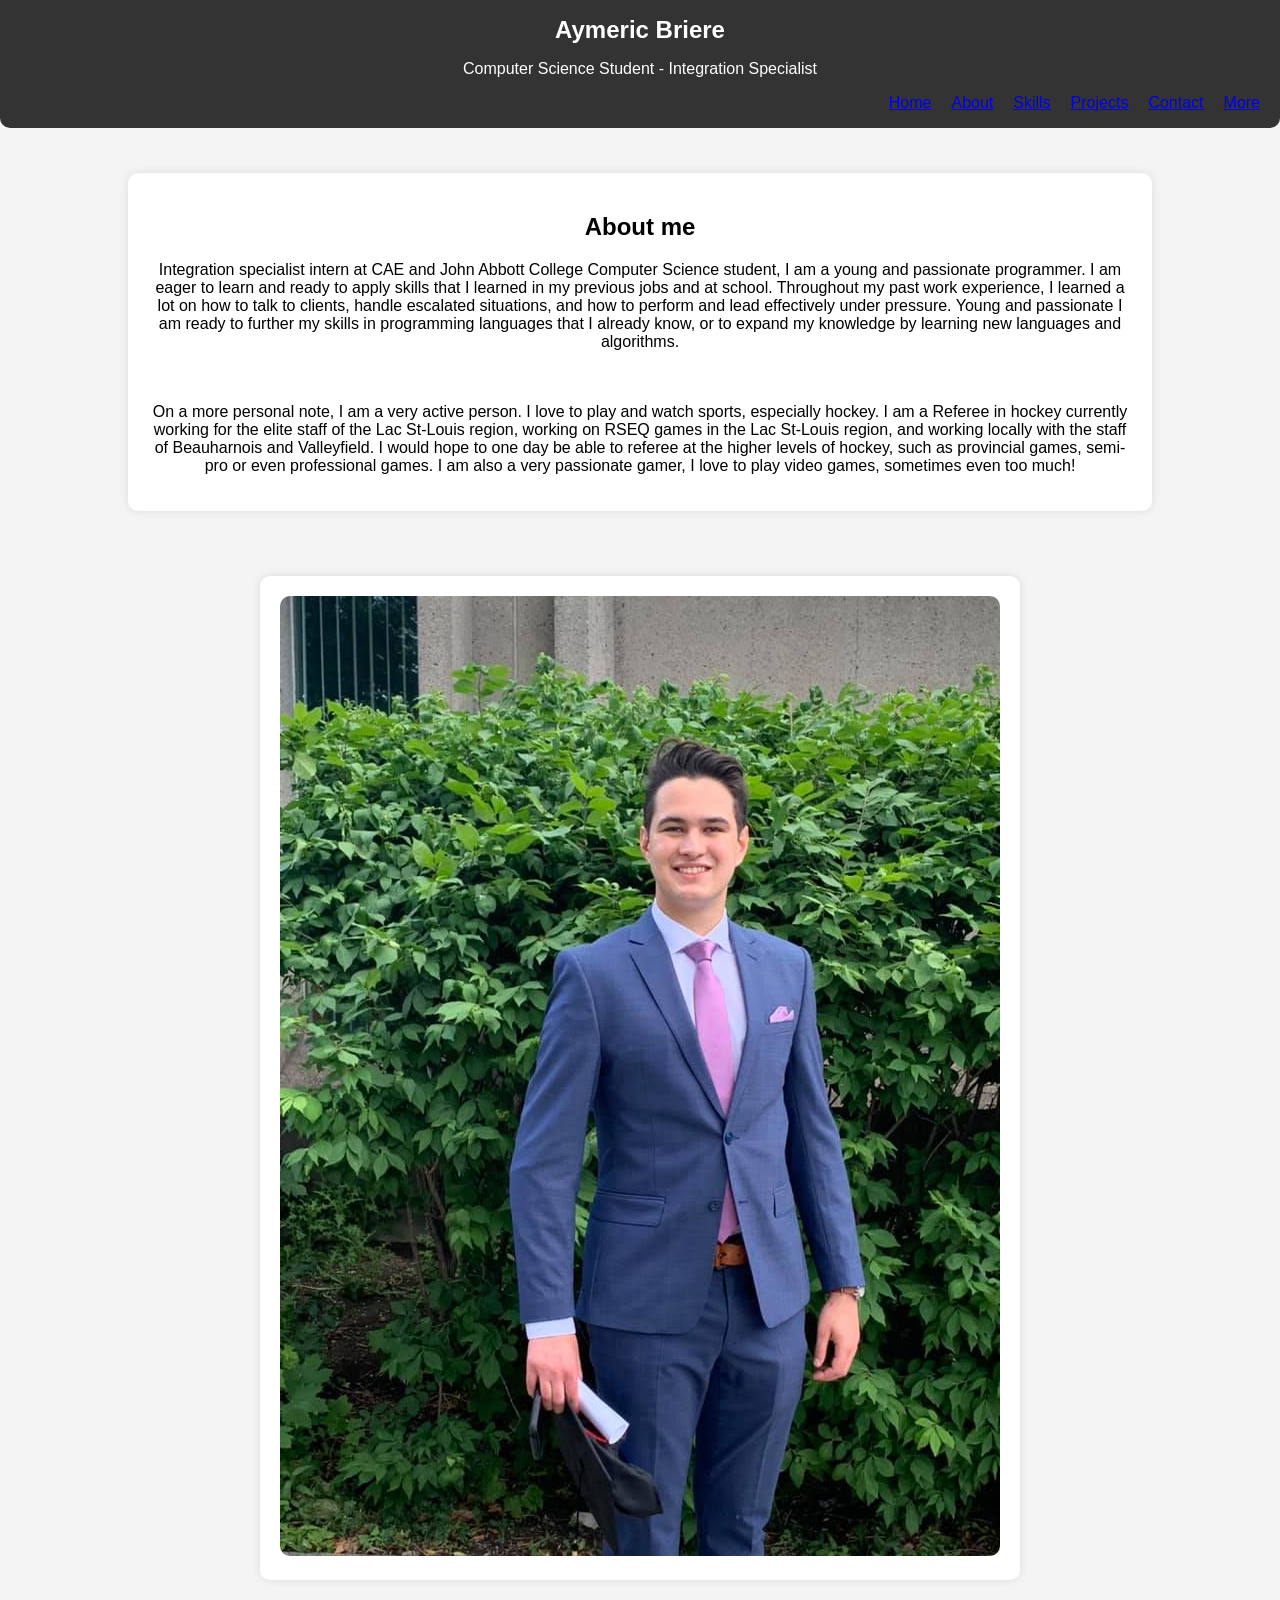
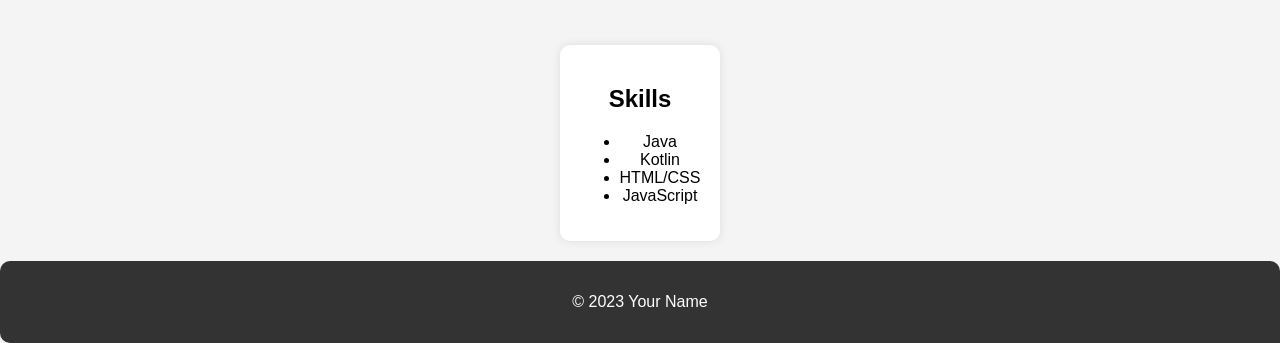
==== root/index.html @ f792628d "website init" ====
<!-- index.html -->
<!DOCTYPE html>
<html lang="en">
<head>
    <meta charset="UTF-8">
    <meta name="viewport" content="width=device-width, initial-scale=1.0">
    <title>Aymeric Briere - Full Stack Developer</title>
    <link rel="stylesheet" href="styles.css">
</head>
<body>

    <header id="head">
        <div class="logo">
            <h1>Aymeric Briere</h1>
            <p>Computer Science Student - Integration Specialist</p>
        </div>
        <nav>
            <ul class="nav-links">
                <li><a href="index.html">Home</a></li>
                <li><a href="about.html">About</a></li>
                <li><a href="skills.html">Skills</a></li>
                <li><a href="projects.html">Projects</a></li>
                <li><a href="contact.html">Contact</a></li>
                <li class="dropdown">
                    <a href="#">More</a>
                    <ul class="dropdown-content">
                        <li><a href="#">Blog</a></li>
                        <li><a href="#">Resume</a></li>
                        <!-- Add more dropdown items as needed -->
                    </ul>
                </li>
            </ul>
        </nav>
    </header>

    <div class="flex-container">
        <section id="me" class="container flex-item-left">
            <div class="about-me">
                <h2>About me</h2>
                <p>Integration specialist intern at CAE and John Abbott College Computer Science student, I am a young and passionate programmer. 
                    I am eager to learn and ready to apply skills that I learned in my previous jobs and at school. Throughout 
                    my past work experience, I learned a lot on how to talk to clients, handle escalated situations, and how to perform 
                    and lead effectively under pressure. Young and passionate I am ready to further my skills in programming languages that 
                    I already know, or to expand my knowledge by learning new languages and algorithms.</p>

                <p> 
                    <br><br>
                    On a more personal note, I am a very active person. I love to play and watch sports, especially hockey.
                    I am a Referee in hockey currently working for the elite staff of the Lac St-Louis region, working on
                    RSEQ games in the Lac St-Louis region, and working locally with the staff of Beauharnois and Valleyfield.
                    I would hope to one day be able to referee at the higher levels of hockey, such as provincial games, semi-pro 
                    or even professional games. I am also a very passionate gamer, I love to play video games, sometimes even too much!
                </p>
            </div>
        </section>

        <section id="picture_me" class="container flex-item-middle">
            <div class="picture-container">
                <img src="img/gradpic.jpg" alt="Picture of Aymeric Briere">
            </div>
        </section>

        <section id="skills" class="container flex-item-right">
            <div class="skills">
                <h2>Skills</h2>
                <ul>
                    <li>Java</li>
                    <li>Kotlin</li>
                    <li>HTML/CSS</li>
                    <li>JavaScript</li>
                    <!-- Add more skills as needed -->
                </ul>
            </div>
        </section>
    </div>

    <footer>
        <p>&copy; 2023 Your Name</p>
    </footer>

    <script src="scripts.js"></script>
</body>
</html>
---- root/styles.css ----
/* styles.css */
* {
    box-sizing: border-box;
}

body {
    font-family: 'Arial', sans-serif;
    margin: 0;
    padding: 0;
    background-color: #f4f4f4;
}

.container {
    display: flex;
    justify-content: space-between;
    align-items: center;
    max-width: 80%; /* Adjusted max-width */
    margin: 45px auto; /* Centered the container */
    padding: 20px;
    background-color: #fff;
    box-shadow: 0 0 10px rgba(0, 0, 0, 0.1);
    border-radius: 10px;
}

.logo {
    flex-grow: 1;
}

.logo h1 {
    margin: 0;
    font-size: 1.5em;
}

nav {
    flex-grow: 2;
}

.nav-links {
    list-style-type: none;
    margin: 0;
    padding: 0;
    display: flex;
    justify-content: flex-end;
}

.nav-links li {
    margin-right: 20px;
}

.dropdown {
    position: relative;
}

.dropdown-content {
    display: none;
    position: absolute;
    background-color: #fff;
    box-shadow: 0 4px 8px rgba(0, 0, 0, 0.1);
    border-radius: 5px;
    z-index: 1;
}

.dropdown:hover .dropdown-content {
    display: block;
}

.flex-container {
    display: flex;
    flex-direction: column; /* Changed to column for better responsiveness */
    align-items: center; /* Centered items horizontally */
    text-align: center;
}

.container,
.flex-item-left,
.flex-item-middle,
.flex-item-right {
    flex-basis: 100%; /* Full width on small screens, adjust as needed */
    margin-bottom: 20px; /* Added space between sections */
}

.picture-container img {
    width: 100%;
    border-radius: 10px;
}

footer {
    background-color: #333;
    color: #fff;
    text-align: center;
    padding: 1em 0;
    border-radius: 10px 10px 0;
}

#head {
    background-color: #333;
    color: #fff;
    text-align: center;
    padding: 1em 0;
    border-radius: 0 0 10px 10px;
    max-width: 100%;
}
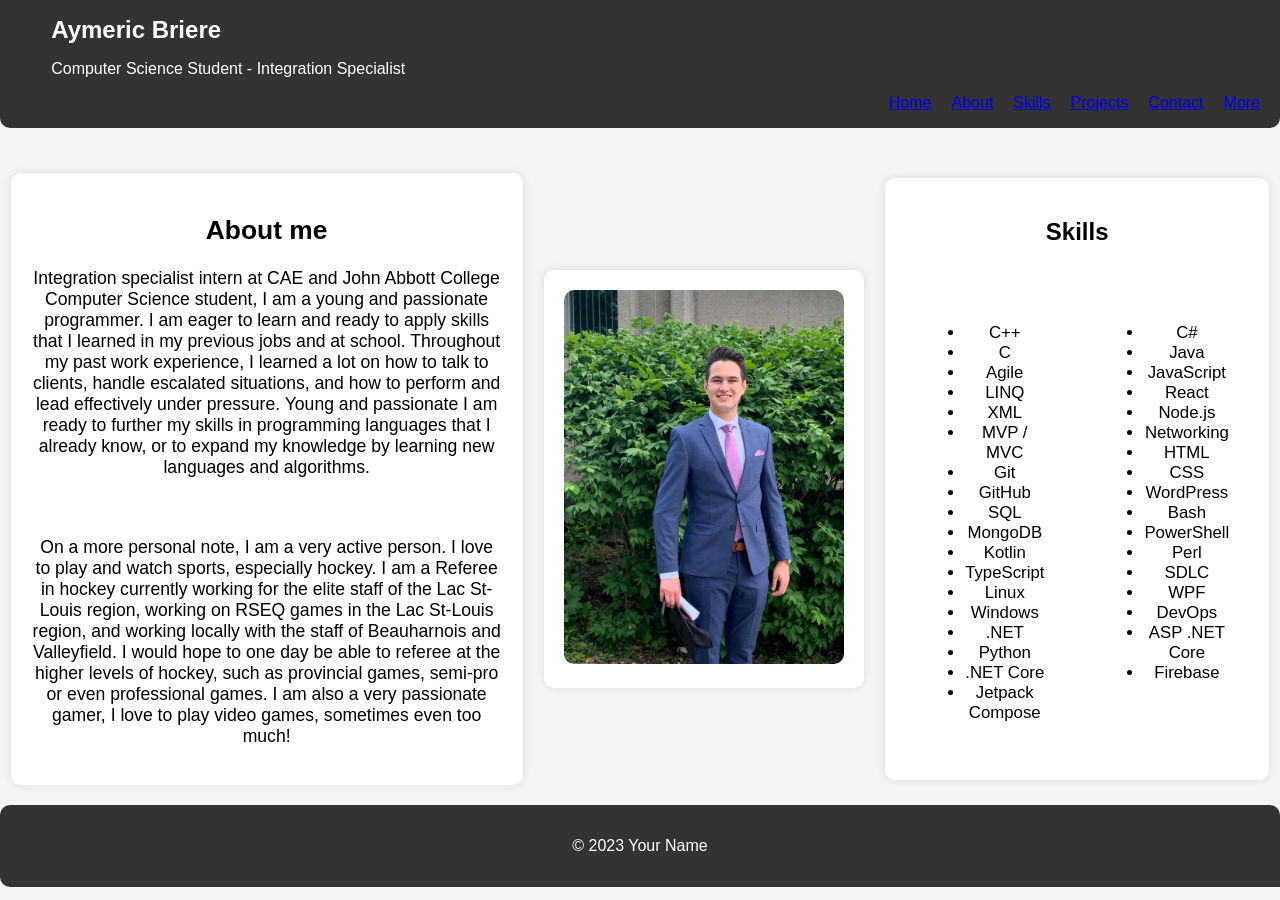
==== commit c273ee65: "Fixed the skills list" ====
--- a/root/index.html
+++ b/root/index.html
@@ -62,14 +62,50 @@
 
         <section id="skills" class="container flex-item-right">
             <div class="skills">
-                <h2>Skills</h2>
-                <ul>
-                    <li>Java</li>
-                    <li>Kotlin</li>
-                    <li>HTML/CSS</li>
-                    <li>JavaScript</li>
-                    <!-- Add more skills as needed -->
-                </ul>
+                <h2 id="skillsH2">Skills</h2>
+                <div class="column list">
+                    <ul>
+                        <li>C#</li>
+                        <li>Java</li>
+                        <li>JavaScript</li>
+                        <li>React</li>
+                        <li>Node.js</li>
+                        <li>Networking</li>
+                        <li>HTML</li>
+                        <li>CSS</li>
+                        <li>WordPress</li>
+                        <li>Bash</li>
+                        <li>PowerShell</li>
+                        <li>Perl</li>
+                        <li>SDLC</li>
+                        <li>WPF</li>
+                        <li>DevOps</li>
+                        <li>ASP .NET Core</li>
+                        <li>Firebase</li>
+                    </ul>
+                </div>
+                <div class="column list">
+                    <ul>
+                        <li>C++</li>
+                        <li>C</li>
+                        <li>Agile</li>
+                        <li>LINQ</li>
+                        <li>XML</li>
+                        <li>MVP / MVC</li>
+                        <li>Git</li>
+                        <li>GitHub</li>
+                        <li>SQL</li>
+                        <li>MongoDB</li>
+                        <li>Kotlin</li>
+                        <li>TypeScript</li>
+                        <li>Linux</li>
+                        <li>Windows</li>
+                        <li>.NET</li>
+                        <li>Python</li>
+                        <li>.NET Core</li>
+                        <li>Jetpack Compose</li>
+                    </ul>
+                </div>
             </div>
         </section>
     </div>
--- a/root/styles.css
+++ b/root/styles.css
@@ -14,8 +14,8 @@
     display: flex;
     justify-content: space-between;
     align-items: center;
-    max-width: 80%; /* Adjusted max-width */
-    margin: 45px auto; /* Centered the container */
+    max-width: 80%;
+    margin: 45px auto;
     padding: 20px;
     background-color: #fff;
     box-shadow: 0 0 10px rgba(0, 0, 0, 0.1);
@@ -24,6 +24,8 @@
 
 .logo {
     flex-grow: 1;
+    text-align: left;
+    margin-left: 4%;
 }
 
 .logo h1 {
@@ -66,17 +68,25 @@
 
 .flex-container {
     display: flex;
-    flex-direction: column; /* Changed to column for better responsiveness */
-    align-items: center; /* Centered items horizontally */
+    flex-direction: row;
+    align-items: center;
     text-align: center;
 }
 
 .container,
-.flex-item-left,
-.flex-item-middle,
+.flex-item-left {
+    flex-basis: 40%;
+    margin-bottom: 20px;
+}
+
+.flex-item-middle {
+    flex-basis: 25%;
+    margin-bottom: 20px;
+}
+
 .flex-item-right {
-    flex-basis: 100%; /* Full width on small screens, adjust as needed */
-    margin-bottom: 20px; /* Added space between sections */
+    flex-basis: 20%;
+    margin-bottom: 20px;
 }
 
 .picture-container img {
@@ -100,3 +110,41 @@
     border-radius: 0 0 10px 10px;
     max-width: 100%;
 }
+
+
+.skills {
+    display: grid;
+    grid-template-areas:
+        'heading heading'
+        'list1 list2';
+    gap: 20px; /* Adjust the gap between items as needed */
+    justify-content: center;
+}
+
+.column {
+    display: flex;
+    flex-direction: column;
+    align-items: center;
+    text-align: center;
+}
+
+.column:nth-child(1) {
+    grid-area: list1;
+}
+
+.column:nth-child(2) {
+    grid-area: list2;
+}
+
+#skillsH2 {
+    grid-area: heading;
+}
+
+.list {
+    margin: 20px;
+    font-size: 1.05em;
+}
+
+.about-me {
+    font-size: 1.1em;
+}
